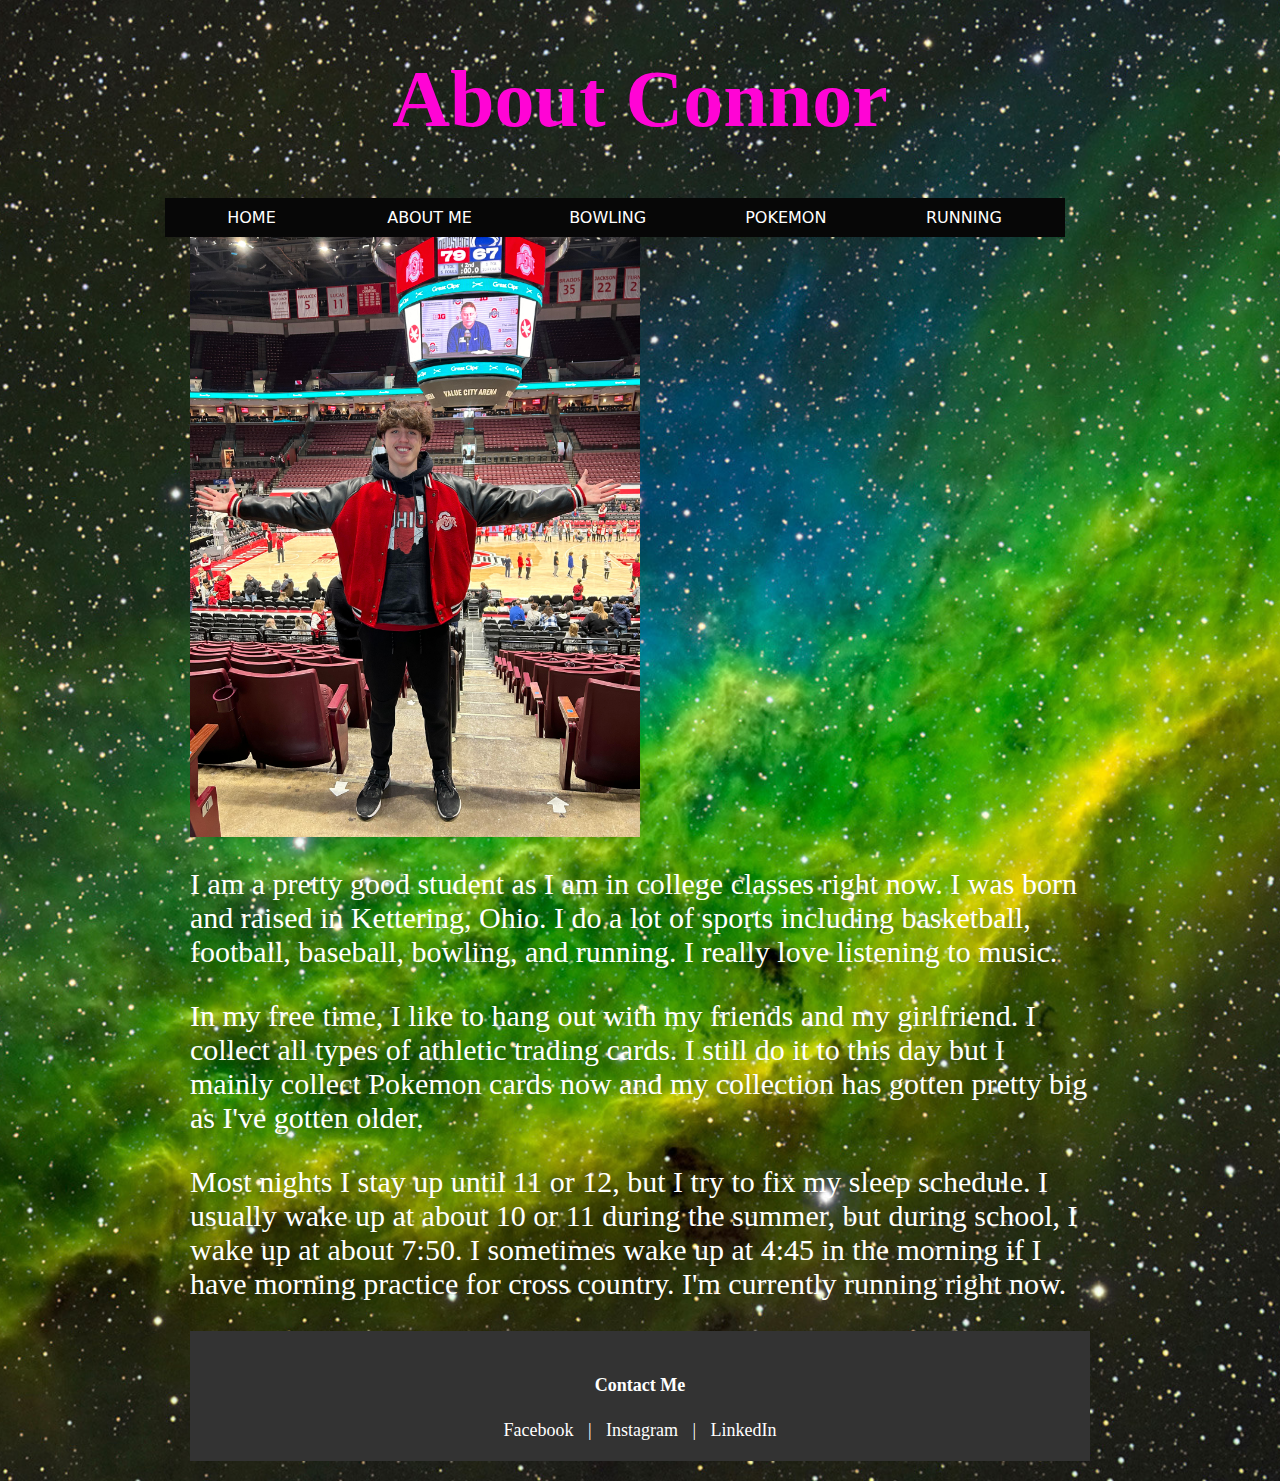
==== about_me.html @ bf74a3f7 "Website" ====
<!DOCTYPE html>
<html lang="en">

<head>
   <!--
   Final Project
   Author: Connor Luke
   Date: 10/18/24
   -->
   <meta charset="utf-8">
   <title>About Connor - Connor Luke's Final Project</title>
   <link href="css/about.css" rel="stylesheet" />
</head>

<body>
   <h1>About Connor</h1>

   <nav>
      <ul>
         <li><a href="index.html">Home</a></li>
         <li><a href="about_me.html">About Me</a></li>
         <li><a href="bowling.html">Bowling</a></li>
         <li><a href="pokemon.html">Pokemon</a></li>
         <li><a href="running.html">Running</a></li>
      </ul>
   </nav>

   <div class="container">
      <div class="column left-column">
         <img src="images/OSU.jpg" alt="me">
      </div>
      <div class="column right-column">
         <p>I am a pretty good student as I am in college classes right now. I was born and raised in Kettering, Ohio. I
            do a lot of sports including basketball, football, baseball, bowling, and running. I really love listening
            to music.</p>

         <p>In my free time, I like to hang out with my friends and my girlfriend. I collect all types of athletic
            trading cards. I still do it to this day but I mainly collect Pokemon cards now and my collection has gotten
            pretty big as I've gotten older.</p>

         <p>Most nights I stay up until 11 or 12, but I try to fix my sleep schedule. I usually wake up at about 10 or
            11 during the summer, but during school, I wake up at about 7:50. I sometimes wake up at 4:45 in the morning
            if I have morning practice for cross country. I'm currently running right now.</p>
      </div>
   </div>

   <footer class="contact-footer">
      <div class="footer-container">
         <div class="contact-info">
            <h4>Contact Me</h4>
         </div>
         <div class="social-media">
            <a href="https://facebook.com">Facebook</a> |
            <a href="https://instagram.com">Instagram</a> |
            <a href="https://linkedin.com">LinkedIn</a>
         </div>
      </div>
   </footer>
</body>

</html>
---- css/about.css ----
img {
    width: 100%;
    display: block;
}
 
body {
    background-image: url(../images/Galaxy.jpg);
    background-size: cover;
    background-position: center;
    background-repeat: no-repeat;
}

nav {
    display: table;
    width: 100%;
    margin: 0 auto;
    float: none;
    margin-left: -25px;
}

nav ul li {
    width: 17%;
    text-align: center;
    display: flex;
    justify-content: center;
    display: inline-block;
}

nav ul li a {
    color: rgb(255, 255, 255);
    text-decoration: none;
    display: block;
}

nav ul li a:hover {
    background-color: rgb(4, 196, 255);
    color: #ffffff;
}

footer {
    text-align: center;
    margin-top: center;
    margin: 20px 0;
    font-size: 20px;
}

h1 {
    text-align: center;
    font-size: 4em;
    font-weight: bold;
    text-decoration: none;
    color: rgb(255, 4, 213);
}

.contact-footer {
    background-color: #333;
    color: white;
    padding: 20px;
    text-align: center;
}

.footer-container {
    max-width: 1200px;
    margin: 0 auto;
}

.contact-info {
    margin-bottom: 5px;
}

.social-media a {
    color: white;
    margin: 0 10px;
    text-decoration: none;
}

.social-media a:hover {
    text-decoration: underline;
}

img {
    width: 50%;
    display: block;
    display: fill;
}

html {
    font-size: 20px;
}

p {
    font-size: 1.5rem;
}

p {
    color: rgb(255, 255, 255);
}

footer {
    font-size: large;
}

html {
    width: 100%;
}
 
body {
    min-width: 350px;
    max-width: 900px;
    width: 95%;
    margin: 0px auto;
}
 
a {
    text-decoration: none;
}
 
header img {
    display: block;
    width: 100%;
}
 
nav {
    width: 100%;
    background-color: rgb(7, 7, 7);
}

nav ul {
    list-style-type: none;
    text-transform: uppercase;
    font-family: Segoe, "Segoe UI", "DejaVu Sans", "Trebuchet MS", Verdana, "sans-serif";
    font-size: 0.8em;
    margin: 0;
    padding: 10px 0 ;
}
 
nav ul li {
    margin: 0 10px;
    text-align: center;
    color: rgb(212, 0, 255);
}
 
article h1 {
    font-family: "Lucida Grande", "Lucida Sans Unicode", "Lucida Sans", "DejaVu Sans", Verdana, "sans-serif";
    font-size: 1.6em;
    letter-spacing: 0.12em;
}
 
article img {
    display: block;
    float: right;
    width: 50%;
    margin: 0 0 20px 20px;
}
 
article p {
    font-size: 1.2em;
    text-align: justify;
}
 
form{
    color: white;
    text-shadow: black;
}
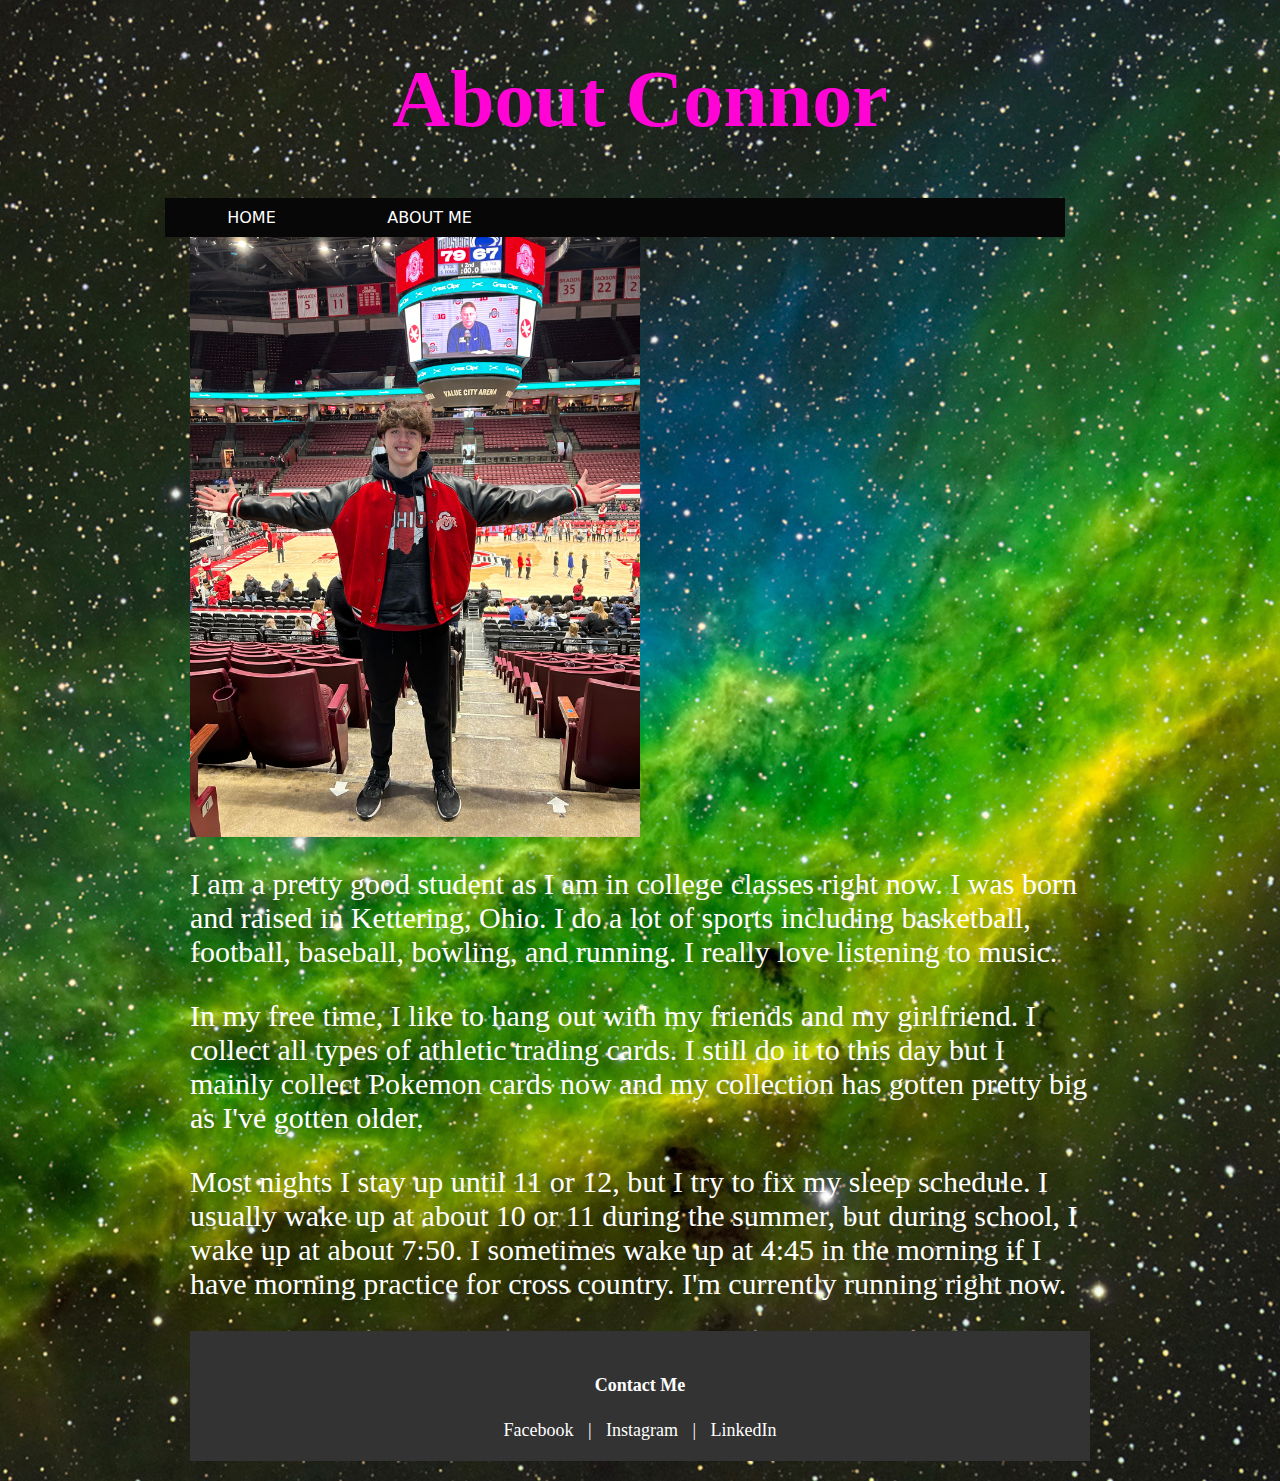
==== commit 3eef8b32: "Website" ====
--- a/about_me.html
+++ b/about_me.html
@@ -19,9 +19,6 @@
       <ul>
          <li><a href="index.html">Home</a></li>
          <li><a href="about_me.html">About Me</a></li>
-         <li><a href="bowling.html">Bowling</a></li>
-         <li><a href="pokemon.html">Pokemon</a></li>
-         <li><a href="running.html">Running</a></li>
       </ul>
    </nav>
 
